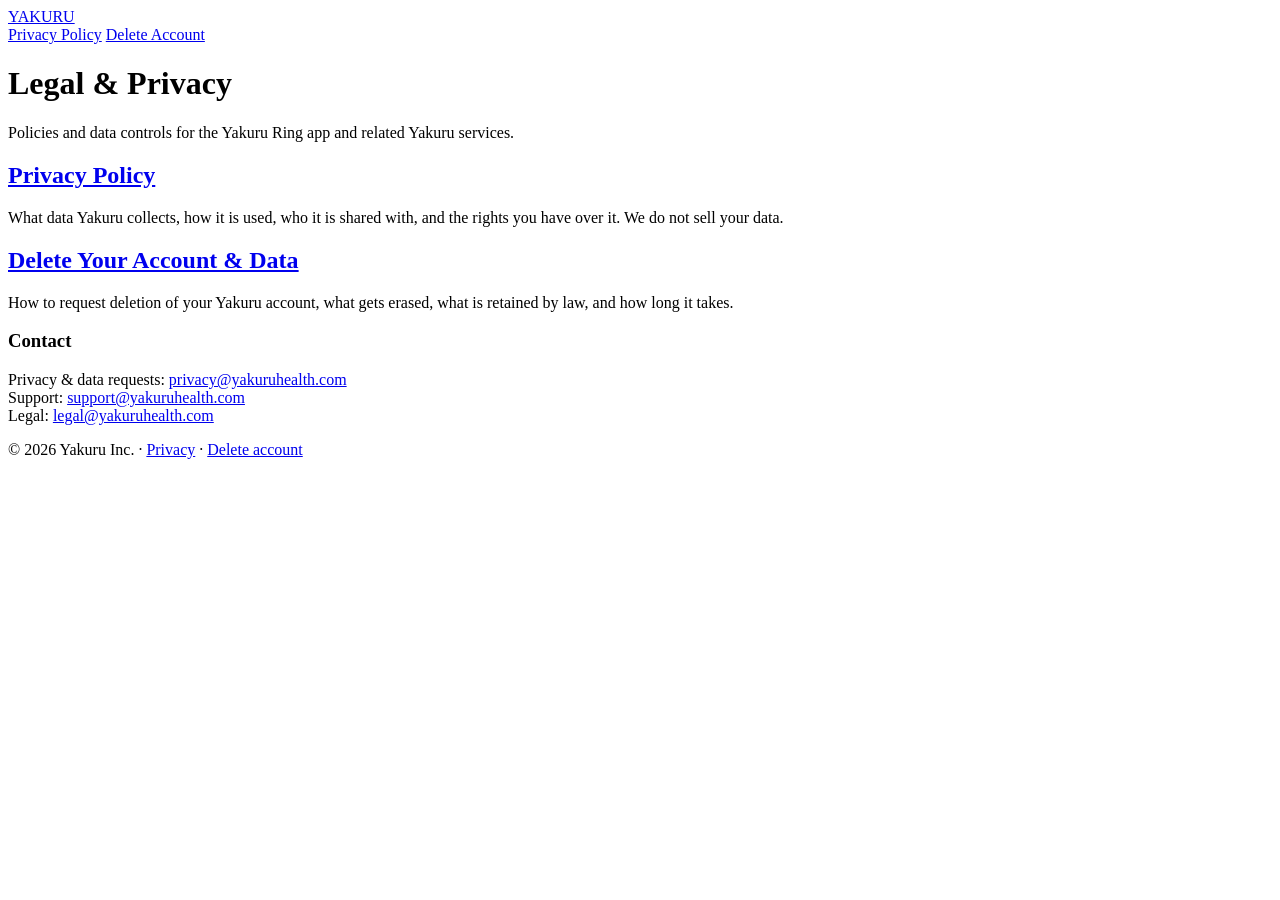
==== public/index.html @ 7c4d02b1 "Set up the legal site as its own repo Move the static privacy and account-deletion pages out of the " ====
<!doctype html>
<html lang="en">
<head>
<meta charset="utf-8">
<meta name="viewport" content="width=device-width, initial-scale=1">
<title>Yakuru — Legal &amp; Privacy</title>
<meta name="description" content="Privacy Policy and account deletion for the Yakuru Ring app.">
<link rel="stylesheet" href="/styles.css">
</head>
<body>
<header class="site">
  <div class="wrap">
    <a class="brand" href="/"><span class="dot"></span> YAKURU</a>
    <nav class="site">
      <a href="/privacy">Privacy Policy</a>
      <a href="/delete-account">Delete Account</a>
    </nav>
  </div>
</header>

<main class="wrap">
  <h1>Legal &amp; Privacy</h1>
  <p class="lead">Policies and data controls for the Yakuru Ring app and related Yakuru services.</p>

  <div class="card">
    <h2><a href="/privacy">Privacy Policy</a></h2>
    <p>What data Yakuru collects, how it is used, who it is shared with, and the rights you have over it. We do not sell your data.</p>
  </div>

  <div class="card">
    <h2><a href="/delete-account">Delete Your Account &amp; Data</a></h2>
    <p>How to request deletion of your Yakuru account, what gets erased, what is retained by law, and how long it takes.</p>
  </div>

  <div class="card">
    <h3>Contact</h3>
    <p>
      Privacy &amp; data requests: <a href="mailto:privacy@yakuruhealth.com">privacy@yakuruhealth.com</a><br>
      Support: <a href="mailto:support@yakuruhealth.com">support@yakuruhealth.com</a><br>
      Legal: <a href="mailto:legal@yakuruhealth.com">legal@yakuruhealth.com</a>
    </p>
  </div>
</main>

<footer class="site">
  <div class="wrap">
    © 2026 Yakuru Inc. · <a href="/privacy">Privacy</a> · <a href="/delete-account">Delete account</a>
  </div>
</footer>
</body>
</html>
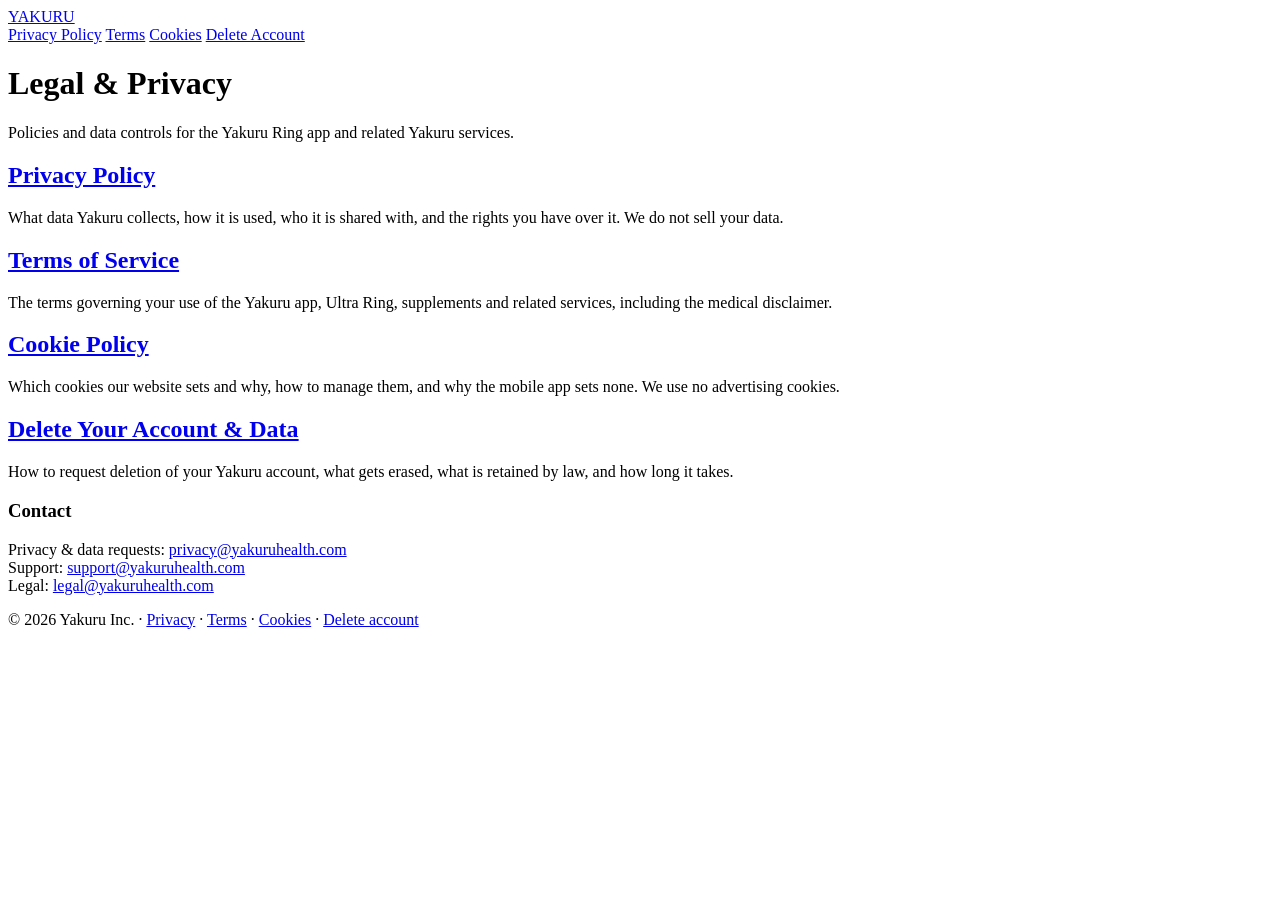
==== commit 597da75f: "Add the Terms of Service and Cookie Policy pages The app links to /privacy, /terms and /cookies from" ====
--- a/public/index.html
+++ b/public/index.html
@@ -4,7 +4,7 @@
 <meta charset="utf-8">
 <meta name="viewport" content="width=device-width, initial-scale=1">
 <title>Yakuru — Legal &amp; Privacy</title>
-<meta name="description" content="Privacy Policy and account deletion for the Yakuru Ring app.">
+<meta name="description" content="Privacy Policy, Terms of Service, Cookie Policy and account deletion for the Yakuru Ring app.">
 <link rel="stylesheet" href="/styles.css">
 </head>
 <body>
@@ -13,6 +13,8 @@
     <a class="brand" href="/"><span class="dot"></span> YAKURU</a>
     <nav class="site">
       <a href="/privacy">Privacy Policy</a>
+      <a href="/terms">Terms</a>
+      <a href="/cookies">Cookies</a>
       <a href="/delete-account">Delete Account</a>
     </nav>
   </div>
@@ -25,6 +27,16 @@
   <div class="card">
     <h2><a href="/privacy">Privacy Policy</a></h2>
     <p>What data Yakuru collects, how it is used, who it is shared with, and the rights you have over it. We do not sell your data.</p>
+  </div>
+
+  <div class="card">
+    <h2><a href="/terms">Terms of Service</a></h2>
+    <p>The terms governing your use of the Yakuru app, Ultra Ring, supplements and related services, including the medical disclaimer.</p>
+  </div>
+
+  <div class="card">
+    <h2><a href="/cookies">Cookie Policy</a></h2>
+    <p>Which cookies our website sets and why, how to manage them, and why the mobile app sets none. We use no advertising cookies.</p>
   </div>
 
   <div class="card">
@@ -44,7 +56,7 @@
 
 <footer class="site">
   <div class="wrap">
-    © 2026 Yakuru Inc. · <a href="/privacy">Privacy</a> · <a href="/delete-account">Delete account</a>
+    © 2026 Yakuru Inc. · <a href="/privacy">Privacy</a> · <a href="/terms">Terms</a> · <a href="/cookies">Cookies</a> · <a href="/delete-account">Delete account</a>
   </div>
 </footer>
 </body>
